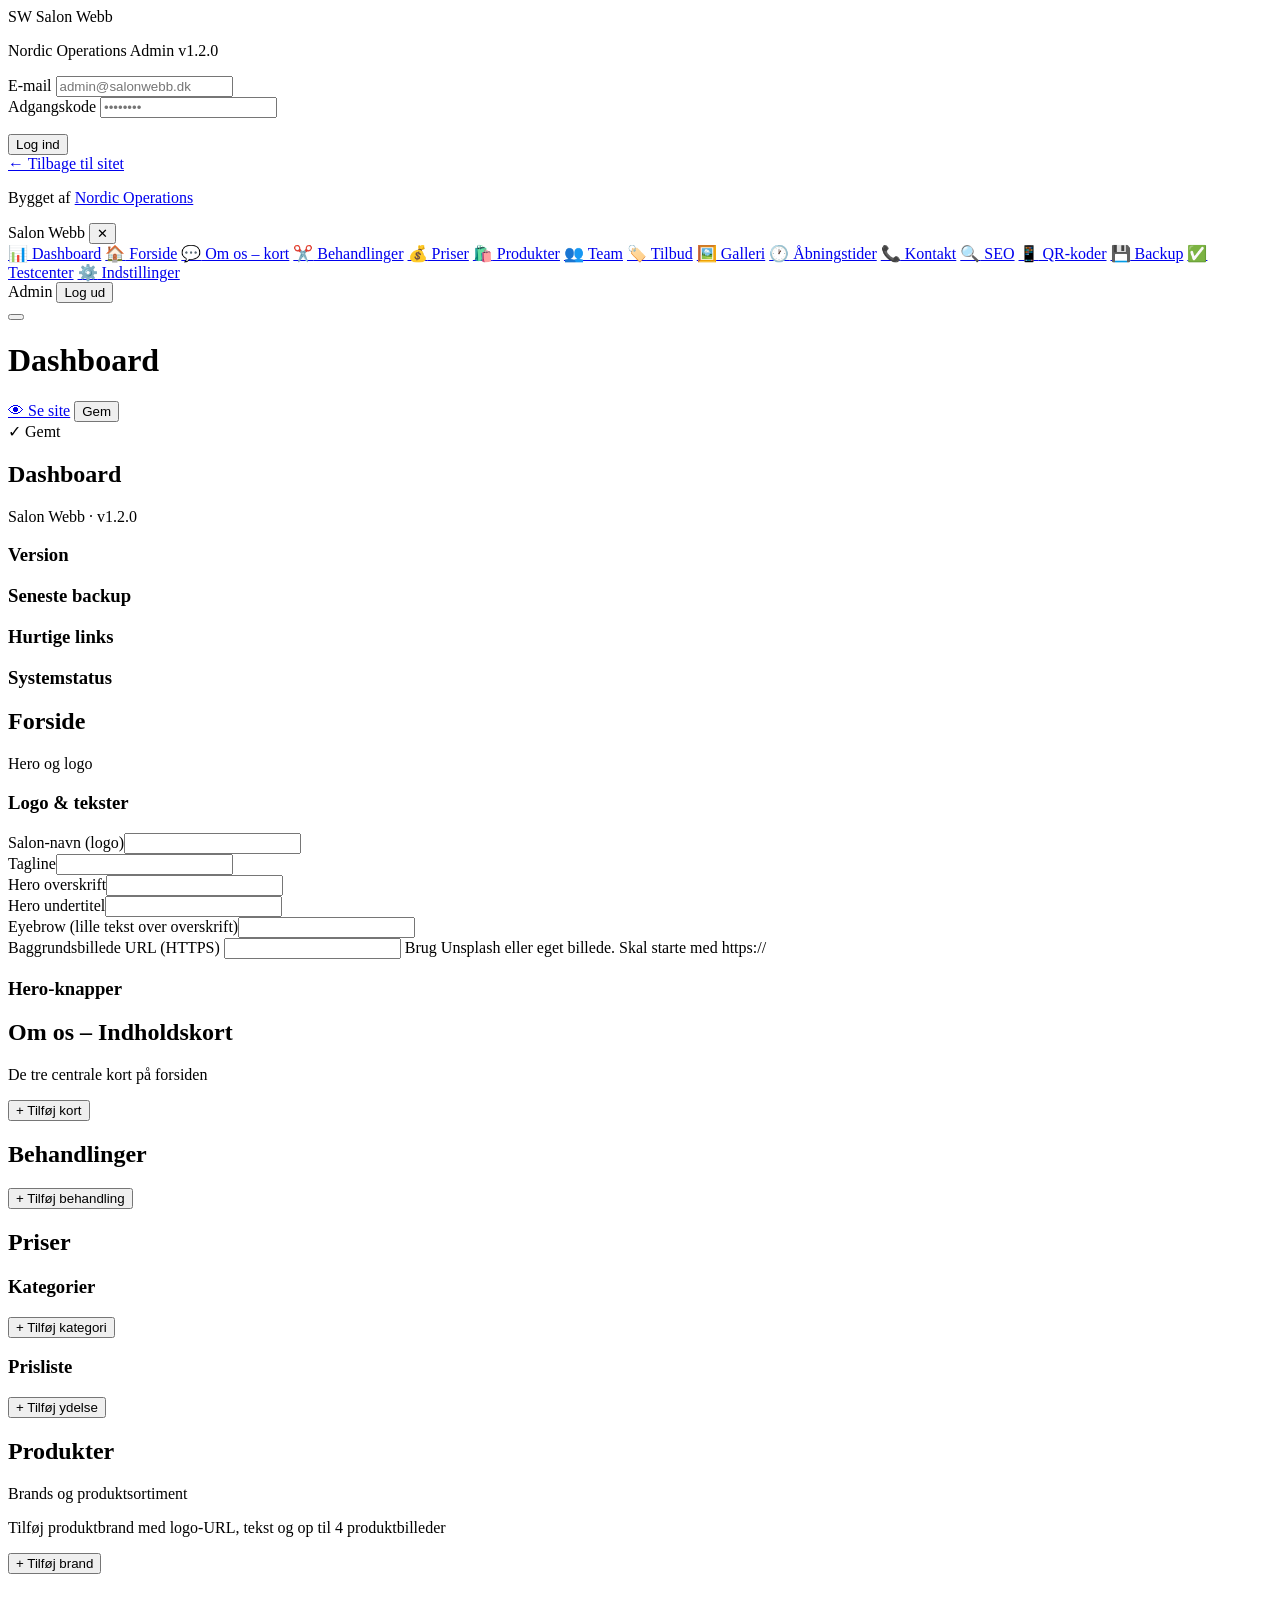
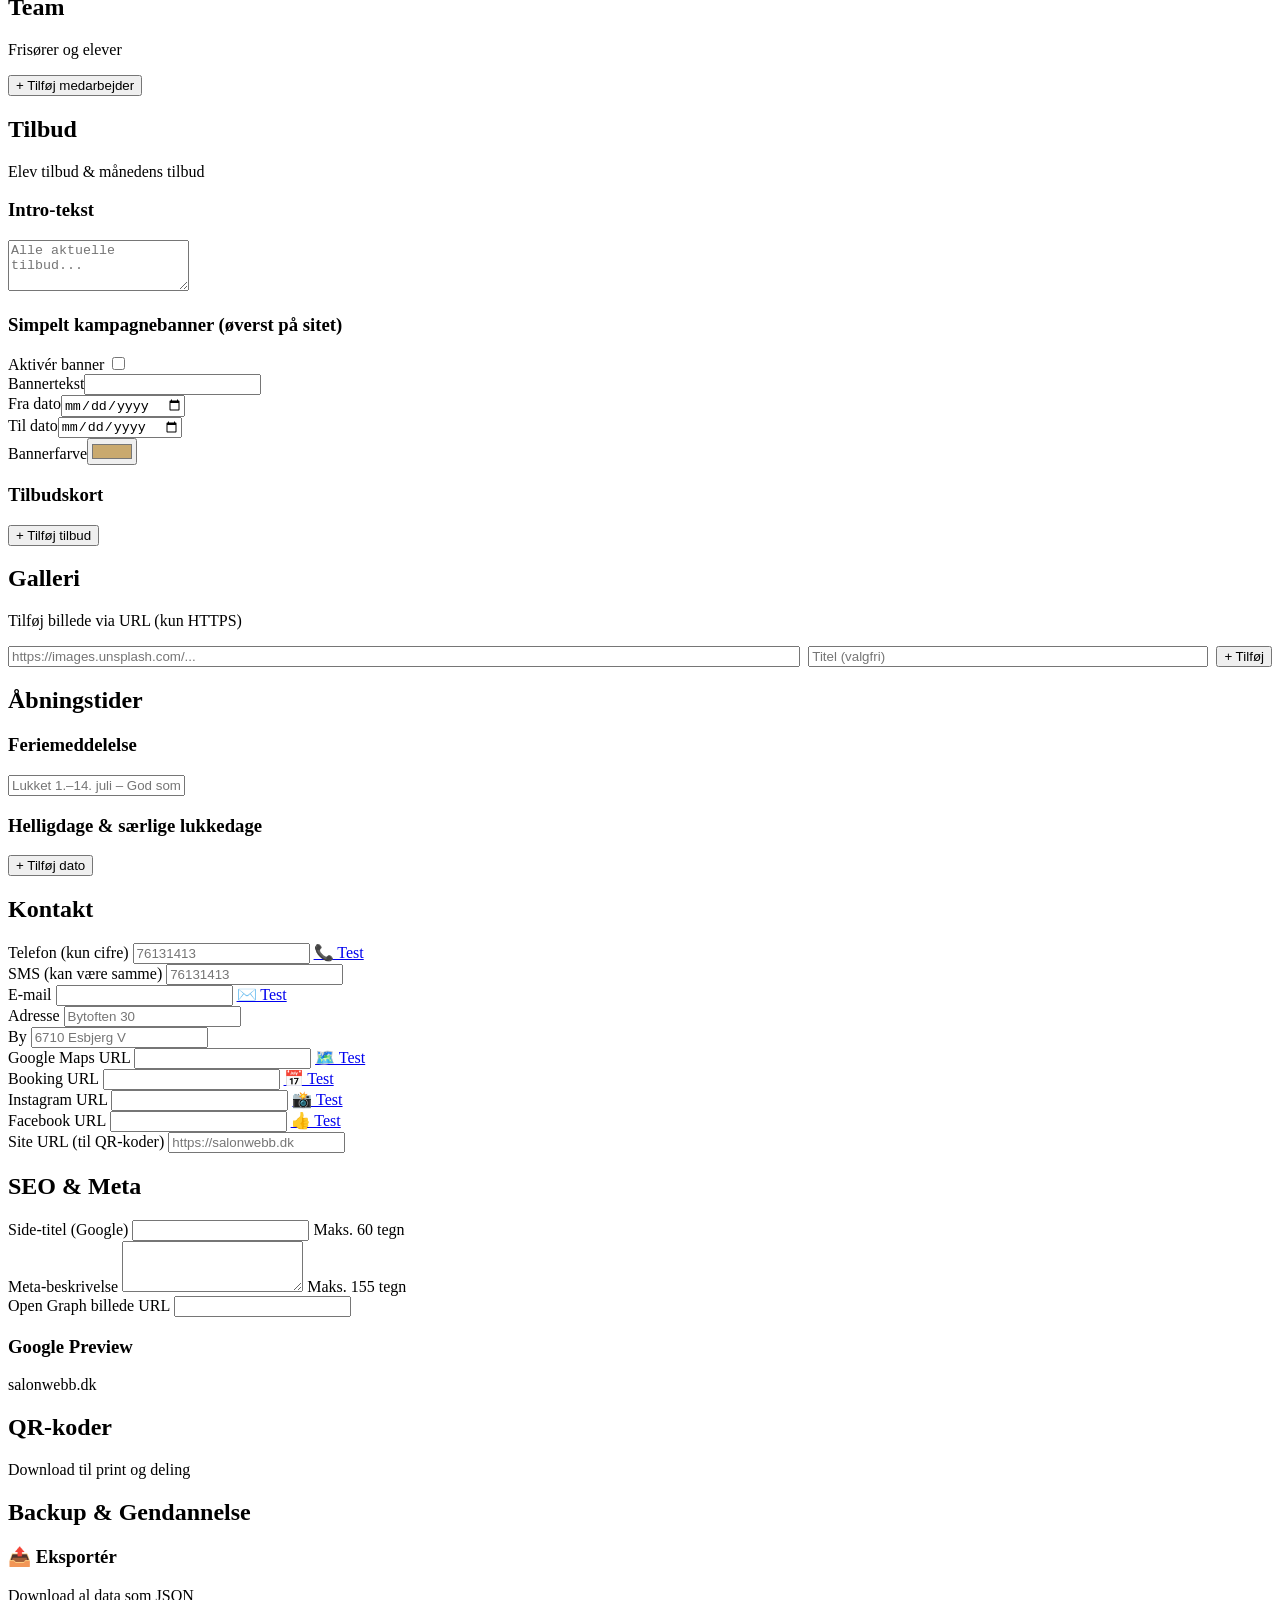
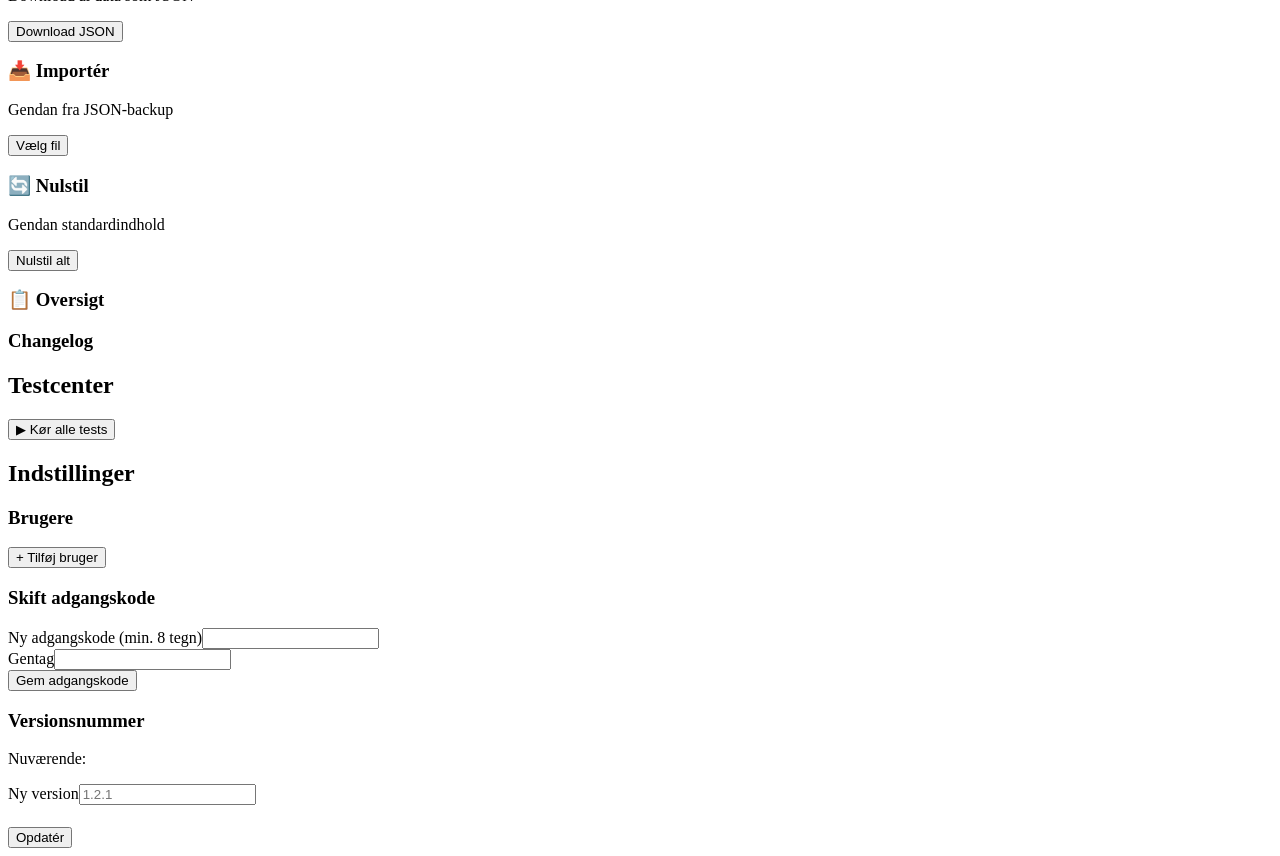
==== admin.html @ 5c4ccfc8 "Add files via upload" ====
<!DOCTYPE html>
<html lang="da">
<head>
  <meta charset="UTF-8">
  <meta name="viewport" content="width=device-width, initial-scale=1.0">
  <meta name="robots" content="noindex,nofollow">
  <title>Admin – Salon Webb</title>
  <link rel="preconnect" href="https://fonts.googleapis.com">
  <link href="https://fonts.googleapis.com/css2?family=Inter:wght@300;400;500;600;700&display=swap" rel="stylesheet">
  <link rel="stylesheet" href="admin.css?v=1.2.0">
</head>
<body>

<!-- LOGIN -->
<div id="login-screen" class="login-screen">
  <div class="login-box">
    <div class="login-logo">
      <span class="login-logo-mark">SW</span>
      <span class="login-logo-text">Salon Webb</span>
    </div>
    <p class="login-sub">Nordic Operations Admin v1.2.0</p>
    <form id="login-form" autocomplete="on">
      <div class="field-group">
        <label for="login-email">E-mail</label>
        <input type="email" id="login-email" name="email" placeholder="admin@salonwebb.dk" autocomplete="email" required>
      </div>
      <div class="field-group">
        <label for="login-pwd">Adgangskode</label>
        <input type="password" id="login-pwd" name="password" placeholder="••••••••" autocomplete="current-password" required>
      </div>
      <p id="login-error" class="login-error hidden"></p>
      <button type="submit" class="login-btn">Log ind</button>
    </form>
    <a href="index.html" class="login-back">← Tilbage til sitet</a>
  </div>
  <p class="login-credit">Bygget af <a href="https://nordicoperations.dk" target="_blank">Nordic Operations</a></p>
</div>

<!-- ADMIN APP -->
<div id="admin-app" class="admin-app hidden">

  <aside class="admin-sidebar" id="admin-sidebar">
    <div class="sidebar-header">
      <span class="sidebar-logo">Salon Webb</span>
      <button class="sidebar-close" id="sidebar-close" aria-label="Luk">✕</button>
    </div>
    <nav class="sidebar-nav">
      <a href="#" class="snav active" data-panel="dashboard">   <span class="snav-ico">📊</span> Dashboard</a>
      <a href="#" class="snav" data-panel="forside">            <span class="snav-ico">🏠</span> Forside</a>
      <a href="#" class="snav" data-panel="indholdskort">       <span class="snav-ico">💬</span> Om os – kort</a>
      <a href="#" class="snav" data-panel="behandlinger">       <span class="snav-ico">✂️</span> Behandlinger</a>
      <a href="#" class="snav" data-panel="priser">             <span class="snav-ico">💰</span> Priser</a>
      <a href="#" class="snav" data-panel="produktbrands">      <span class="snav-ico">🛍️</span> Produkter</a>
      <a href="#" class="snav" data-panel="team">               <span class="snav-ico">👥</span> Team</a>
      <a href="#" class="snav" data-panel="tilbudsliste">       <span class="snav-ico">🏷️</span> Tilbud</a>
      <a href="#" class="snav" data-panel="galleri">            <span class="snav-ico">🖼️</span> Galleri</a>
      <a href="#" class="snav" data-panel="aabningstider">      <span class="snav-ico">🕐</span> Åbningstider</a>
      <a href="#" class="snav" data-panel="kontakt">            <span class="snav-ico">📞</span> Kontakt</a>
      <a href="#" class="snav" data-panel="seo">                <span class="snav-ico">🔍</span> SEO</a>
      <a href="#" class="snav" data-panel="qr">                 <span class="snav-ico">📱</span> QR-koder</a>
      <a href="#" class="snav" data-panel="backup">             <span class="snav-ico">💾</span> Backup</a>
      <a href="#" class="snav" data-panel="test">               <span class="snav-ico">✅</span> Testcenter</a>
      <a href="#" class="snav" data-panel="indstillinger">      <span class="snav-ico">⚙️</span> Indstillinger</a>
    </nav>
    <div class="sidebar-footer">
      <span id="sidebar-user">Admin</span>
      <button id="logout-btn" class="logout-btn">Log ud</button>
    </div>
  </aside>

  <main class="admin-main">
    <div class="admin-topbar">
      <button class="topbar-hamburger" id="topbar-hamburger" aria-label="Menu">
        <span></span><span></span><span></span>
      </button>
      <h1 class="topbar-title" id="topbar-title">Dashboard</h1>
      <div class="topbar-actions">
        <a href="index.html" target="_blank" class="topbar-preview">👁 Se site</a>
        <button id="global-save" class="topbar-save">Gem</button>
      </div>
    </div>
    <div id="save-toast" class="save-toast hidden">✓ Gemt</div>

    <div class="panels" id="panels">

      <!-- DASHBOARD -->
      <div class="panel active" id="panel-dashboard">
        <div class="panel-header"><h2>Dashboard</h2><p>Salon Webb · v1.2.0</p></div>
        <div class="dash-stats" id="dash-stats"></div>
        <div class="dash-grid">
          <div class="dash-card"><h3>Version</h3><div id="dash-version"></div></div>
          <div class="dash-card"><h3>Seneste backup</h3><div id="dash-backup"></div></div>
          <div class="dash-card"><h3>Hurtige links</h3><div id="dash-quick-links"></div></div>
          <div class="dash-card"><h3>Systemstatus</h3><div id="dash-status"></div></div>
        </div>
      </div>

      <!-- FORSIDE -->
      <div class="panel hidden" id="panel-forside">
        <div class="panel-header"><h2>Forside</h2><p>Hero og logo</p></div>
        <div class="form-section">
          <h3>Logo & tekster</h3>
          <div class="field-group"><label>Salon-navn (logo)</label><input type="text" id="f-salon-navn"></div>
          <div class="field-group"><label>Tagline</label><input type="text" id="f-tagline"></div>
          <div class="field-group"><label>Hero overskrift</label><input type="text" id="f-hero-overskrift"></div>
          <div class="field-group"><label>Hero undertitel</label><input type="text" id="f-hero-undertitel"></div>
          <div class="field-group"><label>Eyebrow (lille tekst over overskrift)</label><input type="text" id="f-hero-eyebrow"></div>
          <div class="field-group">
            <label>Baggrundsbillede URL (HTTPS)</label>
            <input type="url" id="f-hero-baggrund">
            <span class="field-hint">Brug Unsplash eller eget billede. Skal starte med https://</span>
          </div>
        </div>
        <div class="form-section">
          <h3>Hero-knapper</h3>
          <div id="hero-knapper-list"></div>
        </div>
      </div>

      <!-- OM OS / INDHOLDSKORT -->
      <div class="panel hidden" id="panel-indholdskort">
        <div class="panel-header"><h2>Om os – Indholdskort</h2><p>De tre centrale kort på forsiden</p></div>
        <button class="add-btn" id="add-ikort">+ Tilføj kort</button>
        <div id="indholdskort-list" class="item-list"></div>
      </div>

      <!-- BEHANDLINGER -->
      <div class="panel hidden" id="panel-behandlinger">
        <div class="panel-header"><h2>Behandlinger</h2></div>
        <button class="add-btn" id="add-behandling">+ Tilføj behandling</button>
        <div id="behandlinger-list" class="item-list"></div>
      </div>

      <!-- PRISER -->
      <div class="panel hidden" id="panel-priser">
        <div class="panel-header"><h2>Priser</h2></div>
        <div class="form-section">
          <h3>Kategorier</h3>
          <div id="price-kats-list"></div>
          <button class="add-btn-sm" id="add-price-kat">+ Tilføj kategori</button>
        </div>
        <div class="form-section">
          <h3>Prisliste</h3>
          <button class="add-btn" id="add-price">+ Tilføj ydelse</button>
          <div id="priser-list" class="item-list"></div>
        </div>
      </div>

      <!-- PRODUKTBRANDS -->
      <div class="panel hidden" id="panel-produktbrands">
        <div class="panel-header"><h2>Produkter</h2><p>Brands og produktsortiment</p></div>
        <p class="section-note">Tilføj produktbrand med logo-URL, tekst og op til 4 produktbilleder</p>
        <button class="add-btn" id="add-pbrand">+ Tilføj brand</button>
        <div id="produktbrands-list" class="item-list"></div>
      </div>

      <!-- TEAM -->
      <div class="panel hidden" id="panel-team">
        <div class="panel-header"><h2>Team</h2><p>Frisører og elever</p></div>
        <button class="add-btn" id="add-team">+ Tilføj medarbejder</button>
        <div id="team-list" class="item-list"></div>
      </div>

      <!-- TILBUD -->
      <div class="panel hidden" id="panel-tilbudsliste">
        <div class="panel-header"><h2>Tilbud</h2><p>Elev tilbud & månedens tilbud</p></div>
        <div class="form-section">
          <h3>Intro-tekst</h3>
          <div class="field-group">
            <textarea id="tilbud-intro-tekst" rows="3" placeholder="Alle aktuelle tilbud..."></textarea>
          </div>
        </div>
        <div class="form-section">
          <h3>Simpelt kampagnebanner (øverst på sitet)</h3>
          <div class="field-group toggle-group">
            <label>Aktivér banner</label>
            <label class="toggle"><input type="checkbox" id="tilbud-banner-aktiv"><span class="toggle-slider"></span></label>
          </div>
          <div class="field-group"><label>Bannertekst</label><input type="text" id="tilbud-banner-tekst" maxlength="120"></div>
          <div class="form-row">
            <div class="field-group"><label>Fra dato</label><input type="date" id="tilbud-banner-start"></div>
            <div class="field-group"><label>Til dato</label><input type="date" id="tilbud-banner-slut"></div>
          </div>
          <div class="field-group"><label>Bannerfarve</label><input type="color" id="tilbud-banner-farve" value="#C9A96E"></div>
        </div>
        <div class="form-section">
          <h3>Tilbudskort</h3>
          <button class="add-btn" id="add-tilbud">+ Tilføj tilbud</button>
          <div id="tilbudsliste-list" class="item-list"></div>
        </div>
      </div>

      <!-- GALLERI -->
      <div class="panel hidden" id="panel-galleri">
        <div class="panel-header"><h2>Galleri</h2></div>
        <div class="galleri-upload-area">
          <p>Tilføj billede via URL (kun HTTPS)</p>
          <div style="display:flex;gap:8px;margin-top:10px;flex-wrap:wrap">
            <input type="url" id="galleri-url-input" placeholder="https://images.unsplash.com/..." style="flex:2;min-width:200px">
            <input type="text" id="galleri-titel-input" placeholder="Titel (valgfri)" style="flex:1;min-width:120px">
            <button id="add-galleri-url" class="add-btn-sm" style="white-space:nowrap">+ Tilføj</button>
          </div>
        </div>
        <div id="galleri-list" class="galleri-admin-grid"></div>
      </div>

      <!-- ÅBNINGSTIDER -->
      <div class="panel hidden" id="panel-aabningstider">
        <div class="panel-header"><h2>Åbningstider</h2></div>
        <div id="hours-admin-list"></div>
        <div class="form-section" style="margin-top:16px">
          <h3>Feriemeddelelse</h3>
          <div class="field-group"><input type="text" id="ferie-tekst" placeholder="Lukket 1.–14. juli – God sommer!"></div>
        </div>
        <div class="form-section">
          <h3>Helligdage & særlige lukkedage</h3>
          <button class="add-btn-sm" id="add-helligdag">+ Tilføj dato</button>
          <div id="helligdage-list" style="margin-top:10px"></div>
        </div>
      </div>

      <!-- KONTAKT -->
      <div class="panel hidden" id="panel-kontakt">
        <div class="panel-header"><h2>Kontakt</h2></div>
        <div class="form-grid">
          <div class="field-group">
            <label>Telefon (kun cifre)</label>
            <input type="tel" id="k-tlf" placeholder="76131413" maxlength="8">
            <a id="test-tlf" href="#" class="field-test-link">📞 Test</a>
          </div>
          <div class="field-group">
            <label>SMS (kan være samme)</label>
            <input type="tel" id="k-sms" placeholder="76131413" maxlength="8">
          </div>
          <div class="field-group">
            <label>E-mail</label>
            <input type="email" id="k-mail">
            <a id="test-mail" href="#" class="field-test-link">✉️ Test</a>
          </div>
          <div class="field-group">
            <label>Adresse</label>
            <input type="text" id="k-adresse" placeholder="Bytoften 30">
          </div>
          <div class="field-group">
            <label>By</label>
            <input type="text" id="k-by" placeholder="6710 Esbjerg V">
          </div>
          <div class="field-group">
            <label>Google Maps URL</label>
            <input type="url" id="k-maps">
            <a id="test-maps" href="#" target="_blank" class="field-test-link">🗺️ Test</a>
          </div>
          <div class="field-group">
            <label>Booking URL</label>
            <input type="url" id="k-booking">
            <a id="test-booking" href="#" target="_blank" class="field-test-link">📅 Test</a>
          </div>
          <div class="field-group">
            <label>Instagram URL</label>
            <input type="url" id="k-instagram">
            <a id="test-instagram" href="#" target="_blank" class="field-test-link">📸 Test</a>
          </div>
          <div class="field-group">
            <label>Facebook URL</label>
            <input type="url" id="k-facebook">
            <a id="test-facebook" href="#" target="_blank" class="field-test-link">👍 Test</a>
          </div>
          <div class="field-group" style="grid-column:1/-1">
            <label>Site URL (til QR-koder)</label>
            <input type="url" id="k-siteurl" placeholder="https://salonwebb.dk">
          </div>
        </div>
      </div>

      <!-- SEO -->
      <div class="panel hidden" id="panel-seo">
        <div class="panel-header"><h2>SEO & Meta</h2></div>
        <div class="form-grid">
          <div class="field-group" style="grid-column:1/-1">
            <label>Side-titel (Google)</label>
            <input type="text" id="seo-titel" maxlength="70">
            <span class="field-hint">Maks. 60 tegn</span>
          </div>
          <div class="field-group" style="grid-column:1/-1">
            <label>Meta-beskrivelse</label>
            <textarea id="seo-beskrivelse" rows="3" maxlength="160"></textarea>
            <span class="field-hint">Maks. 155 tegn</span>
          </div>
          <div class="field-group" style="grid-column:1/-1">
            <label>Open Graph billede URL</label>
            <input type="url" id="seo-og-billede">
          </div>
        </div>
        <div class="seo-preview">
          <h3>Google Preview</h3>
          <div class="google-preview">
            <div class="gp-url">salonwebb.dk</div>
            <div class="gp-title" id="gp-title"></div>
            <div class="gp-desc" id="gp-desc"></div>
          </div>
        </div>
      </div>

      <!-- QR -->
      <div class="panel hidden" id="panel-qr">
        <div class="panel-header"><h2>QR-koder</h2><p>Download til print og deling</p></div>
        <div id="qr-main-grid" class="qr-main-grid"></div>
      </div>

      <!-- BACKUP -->
      <div class="panel hidden" id="panel-backup">
        <div class="panel-header"><h2>Backup & Gendannelse</h2></div>
        <div class="backup-grid">
          <div class="backup-card"><h3>📤 Eksportér</h3><p>Download al data som JSON</p><button id="btn-export" class="action-btn">Download JSON</button></div>
          <div class="backup-card"><h3>📥 Importér</h3><p>Gendan fra JSON-backup</p><input type="file" id="import-file" accept=".json" style="display:none"><button id="btn-import" class="action-btn">Vælg fil</button></div>
          <div class="backup-card"><h3>🔄 Nulstil</h3><p>Gendan standardindhold</p><button id="btn-reset" class="action-btn action-btn-danger">Nulstil alt</button></div>
          <div class="backup-card"><h3>📋 Oversigt</h3><div id="data-overview"></div></div>
        </div>
        <div class="form-section"><h3>Changelog</h3><div id="changelog-display" class="changelog-display"></div></div>
      </div>

      <!-- TESTCENTER -->
      <div class="panel hidden" id="panel-test">
        <div class="panel-header"><h2>Testcenter</h2></div>
        <button class="add-btn" id="run-all-tests">▶ Kør alle tests</button>
        <div id="test-results" class="test-results"></div>
      </div>

      <!-- INDSTILLINGER -->
      <div class="panel hidden" id="panel-indstillinger">
        <div class="panel-header"><h2>Indstillinger</h2></div>
        <div class="form-section">
          <h3>Brugere</h3>
          <div id="brugere-list" class="item-list"></div>
          <button class="add-btn" id="add-bruger">+ Tilføj bruger</button>
        </div>
        <div class="form-section">
          <h3>Skift adgangskode</h3>
          <div class="form-row">
            <div class="field-group"><label>Ny adgangskode (min. 8 tegn)</label><input type="password" id="new-pwd" minlength="8"></div>
            <div class="field-group"><label>Gentag</label><input type="password" id="new-pwd2"></div>
          </div>
          <button class="action-btn" id="change-pwd-btn">Gem adgangskode</button>
        </div>
        <div class="form-section">
          <h3>Versionsnummer</h3>
          <p class="section-note">Nuværende: <strong id="current-version"></strong></p>
          <div class="form-row">
            <div class="field-group"><label>Ny version</label><input type="text" id="new-version" placeholder="1.2.1"></div>
            <button class="action-btn" id="bump-version-btn" style="margin-top:22px">Opdatér</button>
          </div>
        </div>
      </div>

    </div><!-- /panels -->
  </main>
</div>

<script src="data.js?v=1.2.0"></script>
<script src="admin.js?v=1.2.0"></script>
</body>
</html>
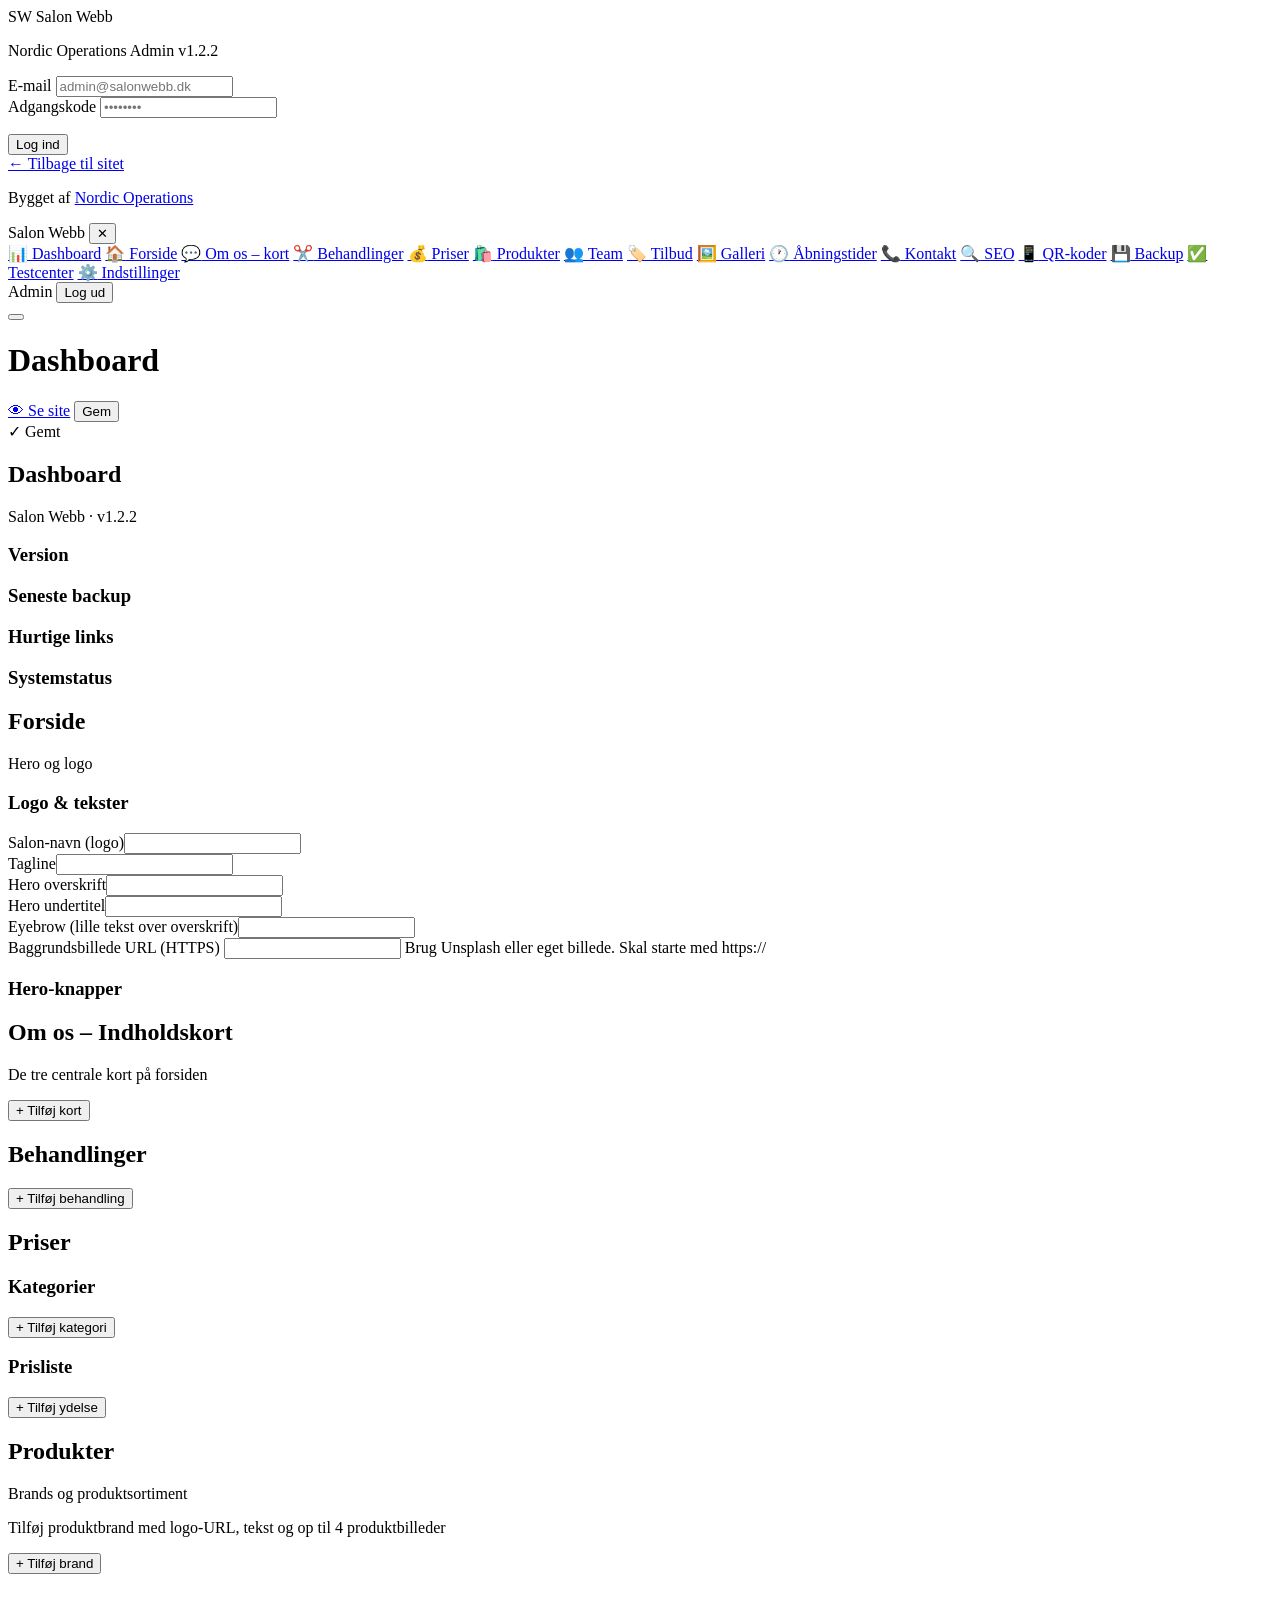
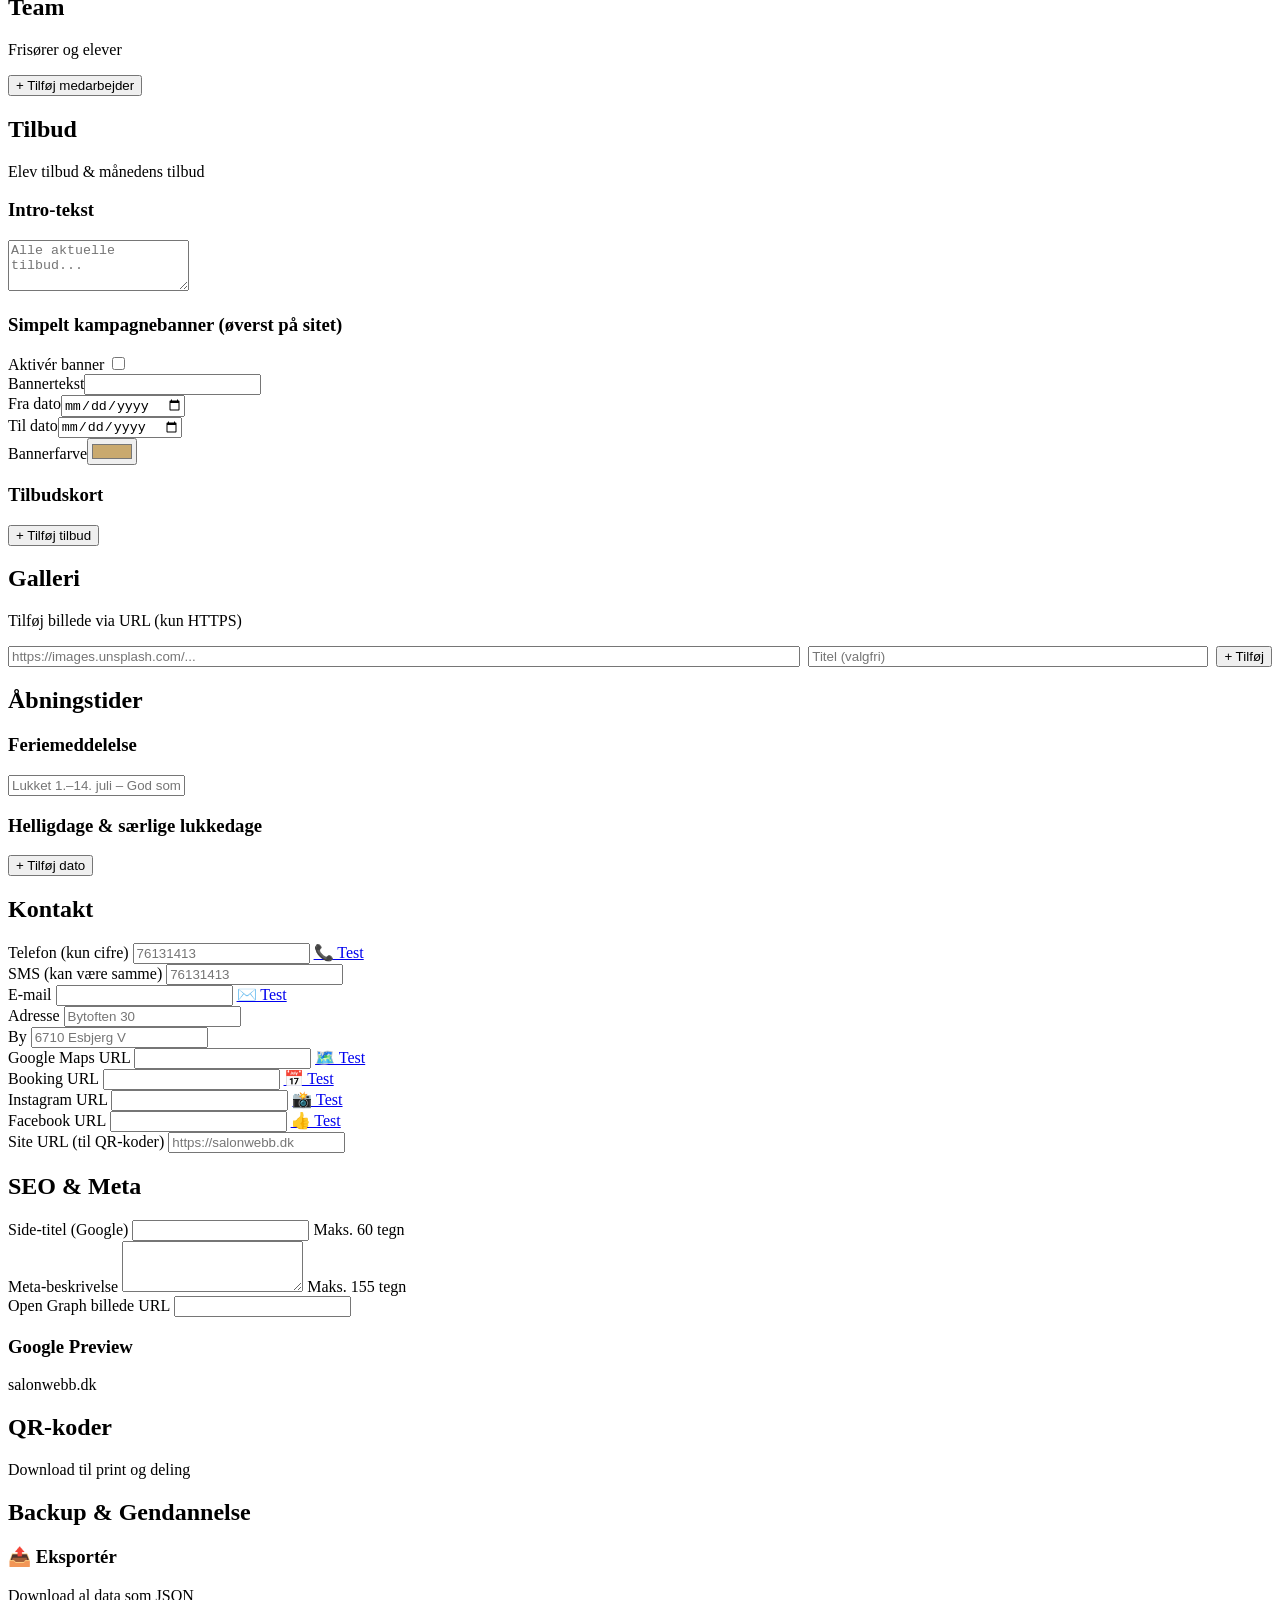
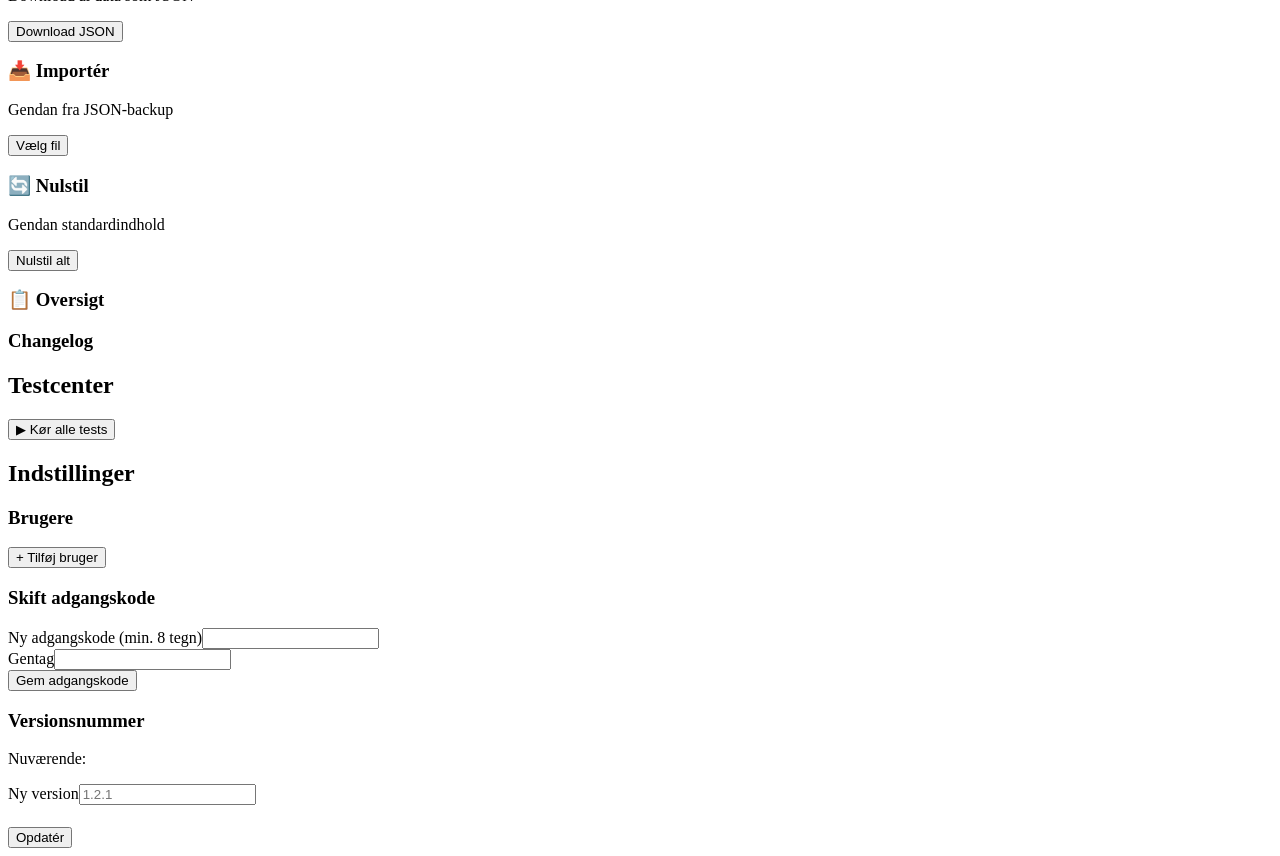
==== commit a6eb8336: "Add files via upload" ====
--- a/admin.html
+++ b/admin.html
@@ -7,7 +7,7 @@
   <title>Admin – Salon Webb</title>
   <link rel="preconnect" href="https://fonts.googleapis.com">
   <link href="https://fonts.googleapis.com/css2?family=Inter:wght@300;400;500;600;700&display=swap" rel="stylesheet">
-  <link rel="stylesheet" href="admin.css?v=1.2.0">
+  <link rel="stylesheet" href="admin.css?v=1.2.2">
 </head>
 <body>
 
@@ -18,7 +18,7 @@
       <span class="login-logo-mark">SW</span>
       <span class="login-logo-text">Salon Webb</span>
     </div>
-    <p class="login-sub">Nordic Operations Admin v1.2.0</p>
+    <p class="login-sub">Nordic Operations Admin v1.2.2</p>
     <form id="login-form" autocomplete="on">
       <div class="field-group">
         <label for="login-email">E-mail</label>
@@ -85,7 +85,7 @@
 
       <!-- DASHBOARD -->
       <div class="panel active" id="panel-dashboard">
-        <div class="panel-header"><h2>Dashboard</h2><p>Salon Webb · v1.2.0</p></div>
+        <div class="panel-header"><h2>Dashboard</h2><p>Salon Webb · v1.2.2</p></div>
         <div class="dash-stats" id="dash-stats"></div>
         <div class="dash-grid">
           <div class="dash-card"><h3>Version</h3><div id="dash-version"></div></div>
@@ -356,7 +356,7 @@
   </main>
 </div>
 
-<script src="data.js?v=1.2.0"></script>
-<script src="admin.js?v=1.2.0"></script>
+<script src="data.js?v=1.2.2"></script>
+<script src="admin.js?v=1.2.2"></script>
 </body>
 </html>
